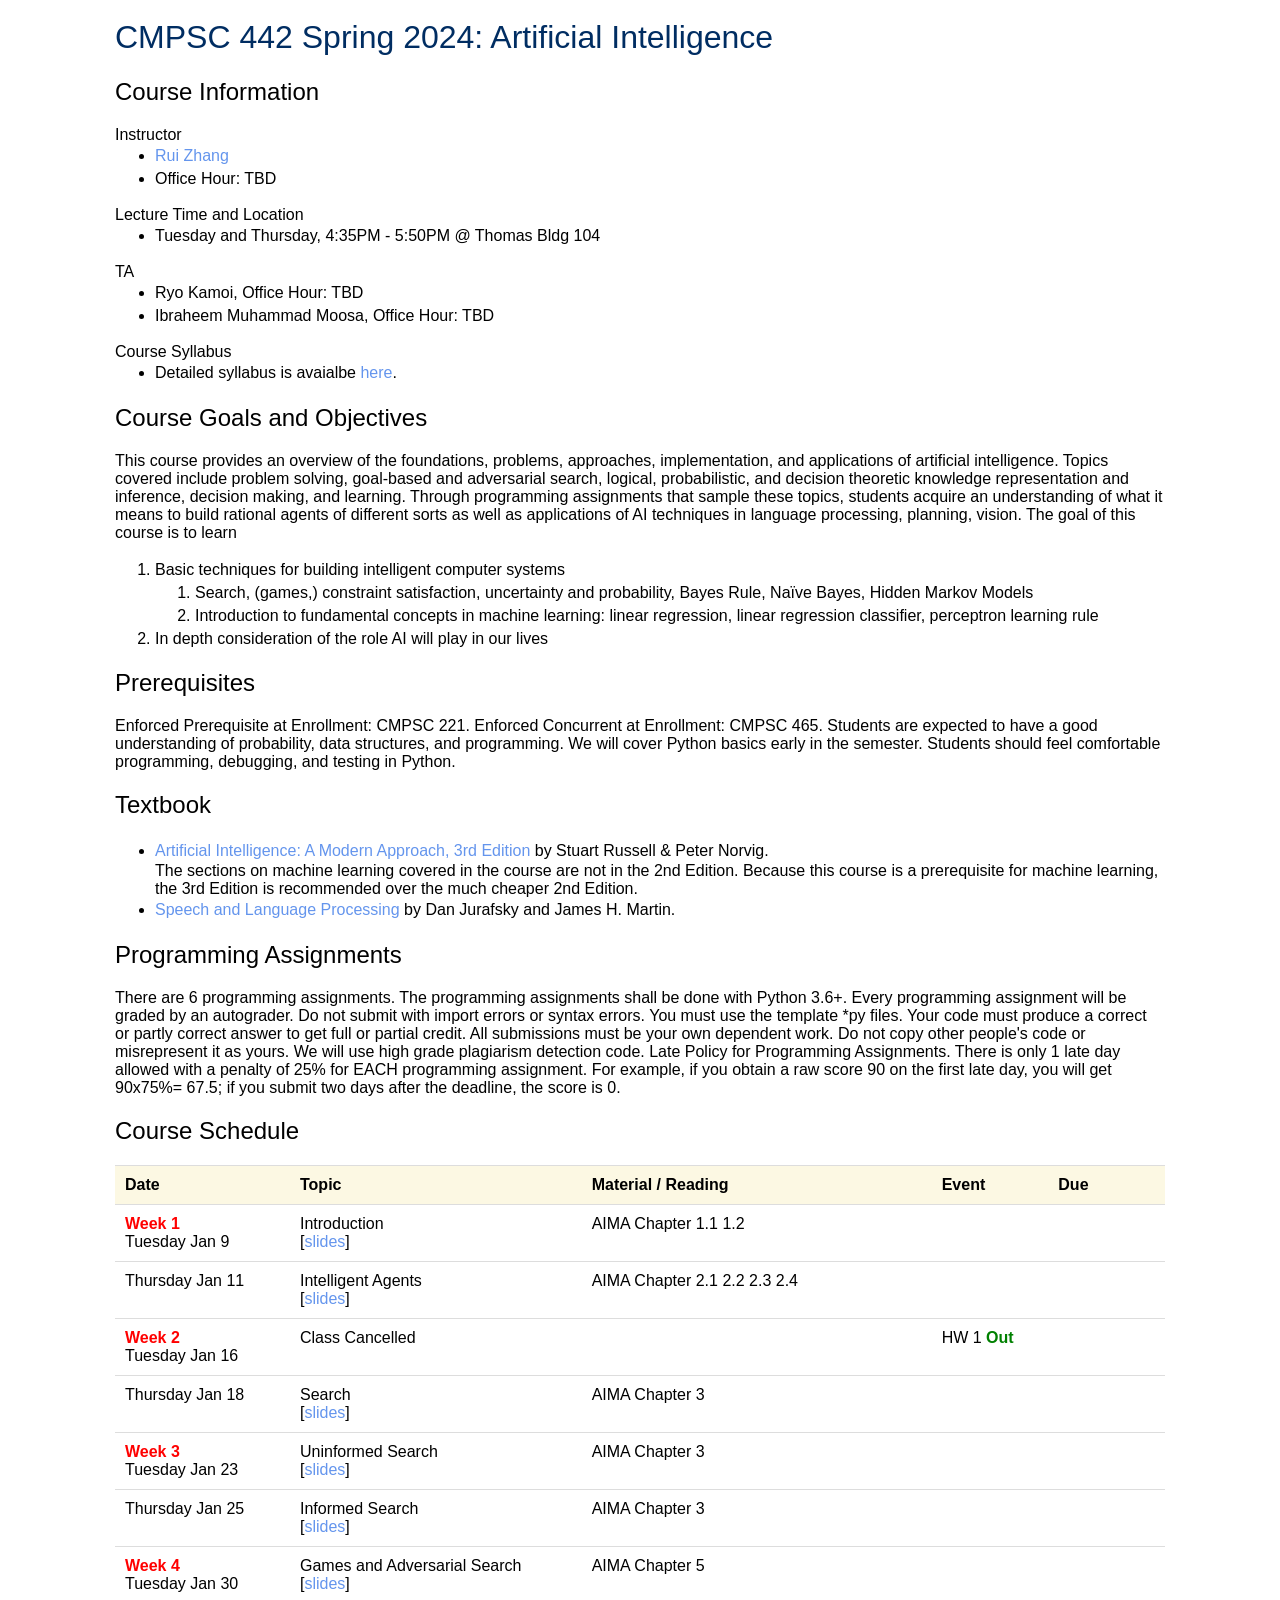
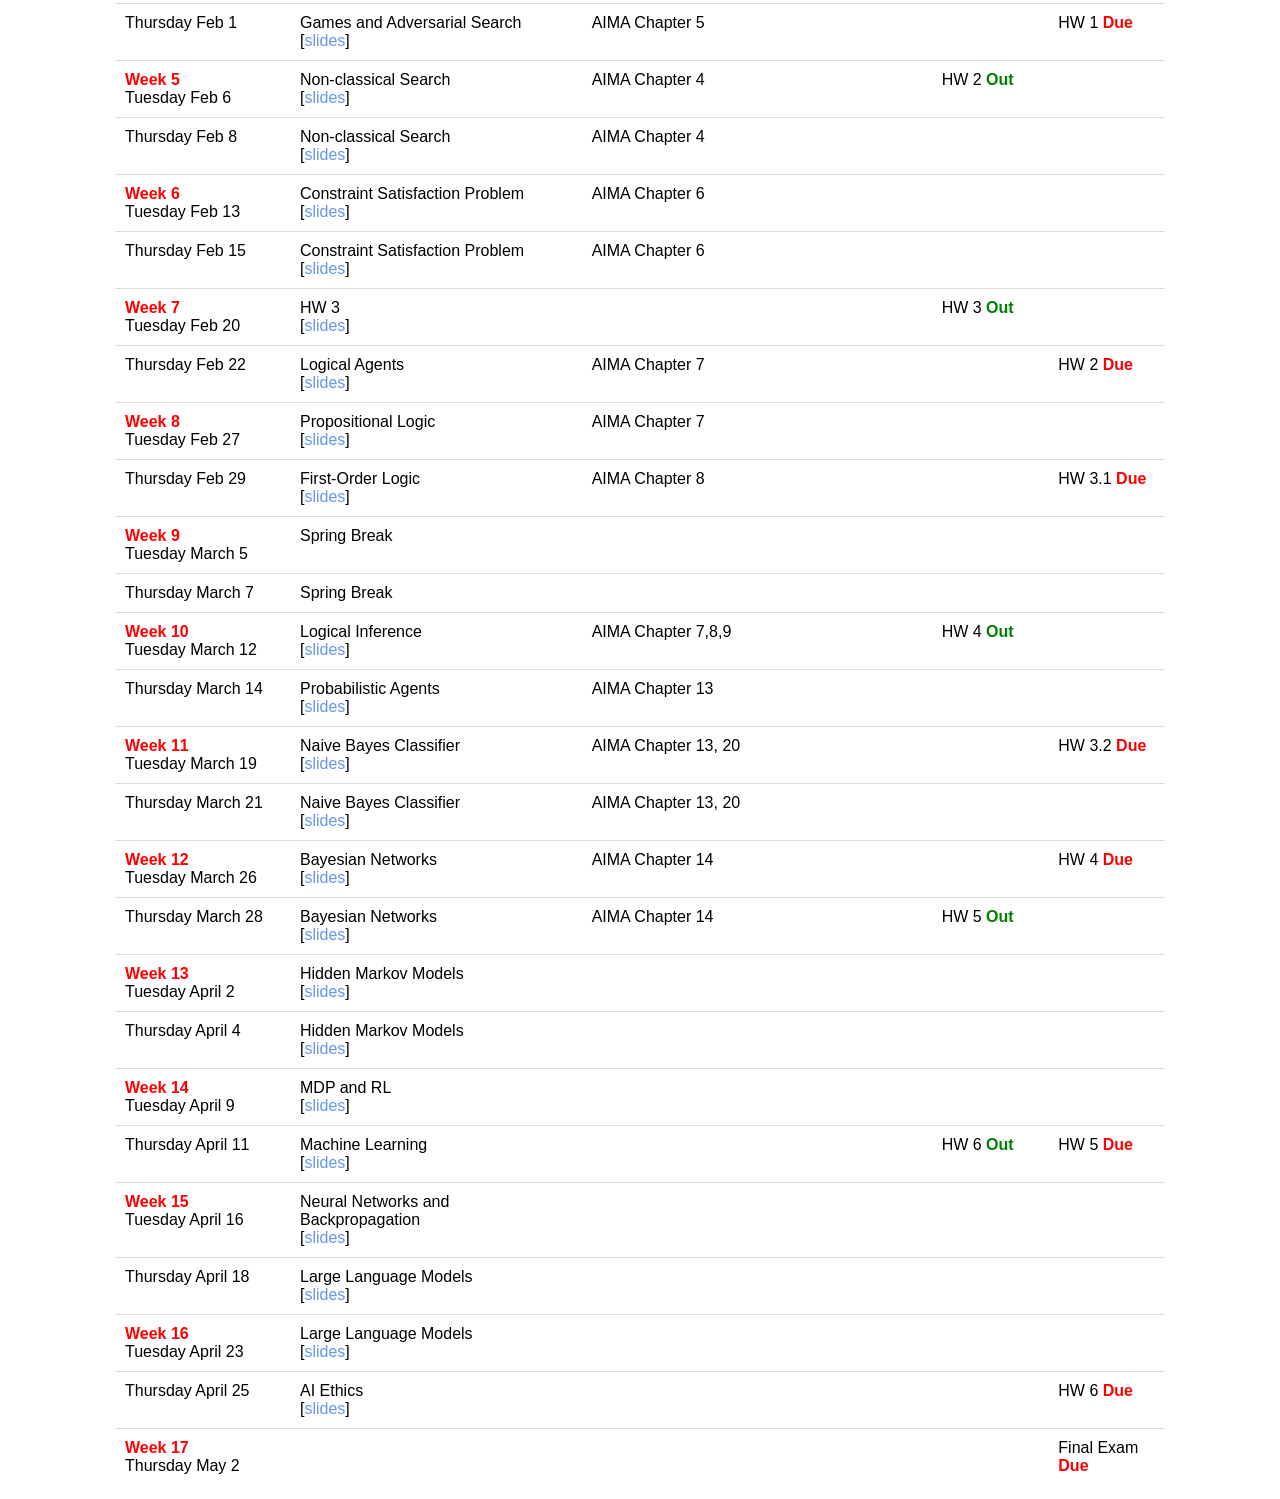
==== 442.html @ 88c4849a "update" ====
<html>
<head>
  <title>CMPSC 442 - Penn State University</title>
  <link rel="stylesheet" type="text/css" href="courses.css"/>
</head>

<body>

<h1 style="color:#002D62">CMPSC 442 Spring 2024: Artificial Intelligence</h1>



<h2>Course Information</h2>
Instructor
    <ul>
        <li><a href="https://ryanzhumich.github.io/">Rui Zhang</a></li>
        <li>Office Hour: TBD</li>
    </ul>
Lecture Time and Location
    <ul>
        <li>Tuesday and Thursday, 4:35PM - 5:50PM @ Thomas Bldg 104</li>
    </ul>
TA
    <ul>
        <li>Ryo Kamoi, Office Hour: TBD</li>
        <li>Ibraheem Muhammad Moosa, Office Hour: TBD</li>
    </ul>
Course Syllabus
    <ul>
        <li>Detailed syllabus is avaialbe <a href="https://docs.google.com/document/d/11RO4_eZyarLeHyPkIt8ya5pwGBuDtNUWKGjbaZRVlwg/edit?usp=sharing">here</a>.</li>
    </ul>
    

<h2>Course Goals and Objectives</h2>
This course provides an overview of the foundations, problems, approaches, implementation, and applications of artificial intelligence. Topics covered include problem solving, goal-based and adversarial search, logical, probabilistic, and decision theoretic knowledge representation and inference, decision making, and learning. Through programming assignments that sample these topics, students acquire an understanding of what it means to build rational agents of different sorts as well as applications of AI techniques in language processing, planning, vision.

The goal of this course is to learn
    <ol>
        <li>Basic techniques for building intelligent computer systems</li>
        <ol>
          <li>Search, (games,) constraint satisfaction, uncertainty and probability, Bayes Rule, Naïve Bayes, Hidden Markov Models</li>
          <li>Introduction to fundamental concepts in machine learning: linear regression, linear regression classifier, perceptron learning rule</li>
        </ol>
        <li>In depth consideration of the role AI will play in our lives</li>
    </ol>

<h2>Prerequisites</h2>
    Enforced Prerequisite at Enrollment: CMPSC 221. Enforced Concurrent at Enrollment: CMPSC 465. Students are expected to have a good understanding of probability, data structures, and programming. We will cover Python basics early in the semester. Students should feel comfortable programming, debugging, and testing in Python. 

<h2>Textbook</h2> 
<ul> 
    <li><a href="">Artificial Intelligence: A Modern Approach, 3rd Edition</a> by Stuart Russell & Peter Norvig.</li> The sections on machine learning covered in the course are not in the 2nd Edition. Because this course is a prerequisite for machine learning, the 3rd Edition is recommended over the much cheaper 2nd Edition.
    <li><a href="https://web.stanford.edu/~jurafsky/slp3/">Speech and Language Processing</a> by Dan Jurafsky and James H. Martin.</li>
</ul>


<h2>Programming Assignments</h2>

There are 6 programming assignments. The programming assignments shall be done with Python 3.6+. Every programming assignment will be graded by an autograder. Do not submit with import errors or syntax errors. You must use the template *py files. Your code must produce a correct or partly correct answer to get full or partial credit.

All submissions must be your own dependent work. Do not copy other people's code or misrepresent it as yours. We will use high grade plagiarism detection code.

Late Policy for Programming Assignments. There is only 1 late day allowed with a penalty of 25% for EACH programming assignment. For example, if you obtain a raw score 90 on the first late day, you will get 90x75%= 67.5; if you submit two days after the deadline, the score is 0.

<h2>Course Schedule</h2>
  <table class="table">
    <colgroup>
      <col style="width:15%">
      <col style="width:25%">
      <col style="width:30%">
      <col style="width:10%">
      <col style="width:10%">
    </colgroup>
    <thead>
    <tr style=" background-color: #fcf8e3">
      <th>Date</th>
      <th>Topic</th>
      <th>Material / Reading</th>
      <th>Event</th>
      <th>Due</th>
    </tr>
    </thead>
    <tbody>
        
    <!-- <tr>
        <td colspan="5" style="text-align: center;">Part 1: Lectures by Rui on NLP Foundations</td>
    </tr> -->
    <tr>
      <td><b><font color="red">Week 1</font></b><br>Tuesday Jan 9</td>
      <td>Introduction
        <br>
        [<a href="https://docs.google.com/presentation/d/1mBPQiEfhtv3G8iK5lxvjB4Qspj28BpApYDR0NnGKJyY/edit?usp=sharing">slides</a>]
      </td>
      <td> AIMA Chapter 1.1 1.2 </td>
      <td></td>
      <td></td>
    </tr>
  
    <tr>
      <td>Thursday Jan 11</td>
      <td>Intelligent Agents
        <br>
        [<a href="https://docs.google.com/presentation/d/1ONW-nztKl9oKKHjfraHFU3E-Mx0a_slfaL7q0IFi9SI/edit?usp=sharing">slides</a>]
      </td>
      <td>AIMA Chapter 2.1 2.2 2.3 2.4</td>
      <td></td>
      <td></td>
    </tr>

    <tr>
        <td><b><font color="red">Week 2</font><br></b>Tuesday Jan 16</td>
        <td>Class Cancelled</td>
        <td></td>
        <td>HW 1 <b><font color="green">Out</font></b></td>
        <td></td>
      </tr>
  
    <tr>
      <td>Thursday Jan 18<br></td>
      <td>Search
        <br>
        [<a href="https://docs.google.com/presentation/d/1edHu36NqkHZ2lLUpFR6aQ7DyyQh5iPGtSIm6ro57Tlk/edit?usp=sharing">slides</a>]
      </td>
      <td>AIMA Chapter 3</td>
      <td></td>
      <td></td>
    </tr>
  
    <tr>
      <td><b><font color="red">Week 3</font></b><br>Tuesday Jan 23</td>
      <td>Uninformed Search
        <br>
        [<a href="https://docs.google.com/presentation/d/1edHu36NqkHZ2lLUpFR6aQ7DyyQh5iPGtSIm6ro57Tlk/edit?usp=sharing">slides</a>]
      </td>
      <td>AIMA Chapter 3</td>
      <td></td>
      <td></td>
    </tr>
  
    <tr>
      <td>Thursday Jan 25</td>
      <td>Informed Search
        <br>
        [<a href="https://docs.google.com/presentation/d/1Cft9WoJ9U7HR5nUGDbu2W9e0rY6-U2u-kEJjKRrYnk4/edit?usp=sharing">slides</a>]
      </td>
      <td>AIMA Chapter 3</td>
      <td></td>
      <td></td>
    </tr>
  
    <tr>
      <td><b><font color="red">Week 4</font></b><br>Tuesday Jan 30</td>
      <td>Games and Adversarial Search
        <br>
        [<a href="https://docs.google.com/presentation/d/16HUM8xHsOlBaPu_vfzg1_UbLC9RBVih3tuHdbkrYPXw/edit?usp=sharing">slides</a>]
      </td>
      <td>AIMA Chapter 5</td>
      <td></td>
      <td></td>
    </tr>
  
    <tr>
      <td>Thursday Feb 1</td>
      <td>Games and Adversarial Search
        <br>
        [<a href="https://docs.google.com/presentation/d/16HUM8xHsOlBaPu_vfzg1_UbLC9RBVih3tuHdbkrYPXw/edit?usp=sharing">slides</a>]
      </td>
      <td>AIMA Chapter 5</td>
      <td></td>
      <td>HW 1 <b><font color="red">Due</font></b></td>
    </tr>
  
    <tr>
      <td><b><font color="red">Week 5</font></b><br>Tuesday Feb 6</td>
      <td>Non-classical Search
        <br>
        [<a href="https://docs.google.com/presentation/d/1rUeVrezM7bfpzdBnPmnJW799Tlf9zfmo33Zv8eey-94/edit?usp=sharing">slides</a>]
      </td>
      <td>AIMA Chapter 4</td>
      <td>HW 2 <b><font color="green">Out</font></b></td>
      <td></td>
    </tr>
  
    <tr>
      <td>Thursday Feb 8</td>
      <td>Non-classical Search
        <br>
        [<a href="https://docs.google.com/presentation/d/1rUeVrezM7bfpzdBnPmnJW799Tlf9zfmo33Zv8eey-94/edit?usp=sharing">slides</a>]
      </td>
      <td>AIMA Chapter 4</td>
      <td></td>
      <td></td>
    </tr>
  
    <tr>
      <td><b><font color="red">Week 6</font></b><br>Tuesday Feb 13</td>
      <td>Constraint Satisfaction Problem
        <br>
        [<a href="https://docs.google.com/presentation/d/1zO9ZY8RET_AuXYwSVoYVLkQA92Qaf_KU1fnlt2i4T0Y/edit?usp=sharing">slides</a>]
      </td>
      <td>AIMA Chapter 6</td>
      <td></td>
      <td></td>
    </tr>
  
    <tr>
      <td>Thursday Feb 15</td>
      <td>Constraint Satisfaction Problem
        <br>
        [<a href="https://docs.google.com/presentation/d/1zO9ZY8RET_AuXYwSVoYVLkQA92Qaf_KU1fnlt2i4T0Y/edit?usp=sharing">slides</a>]
      </td>
      <td>AIMA Chapter 6</td>
      <td></td>
      <td></td>
    </tr>
  
    <tr>
      <td><b><font color="red">Week 7</font></b><br>Tuesday Feb 20</td>
      <td>HW 3
        <br>
        [<a href="">slides</a>]
      </td>
      <td></td>
      <td>HW 3 <b><font color="green">Out</font></b></td>
      <td></td>
    </tr>
  
    <tr>
      <td>Thursday Feb 22</td>
      <td>Logical Agents
        <br>
        [<a href="https://docs.google.com/presentation/d/1bSYtcMv8zGpmcaO2sLCOdDWmlfVPQYqwrpimnPxg4cs/edit?usp=sharing">slides</a>]
      </td>
      <td>AIMA Chapter 7</td>
      <td></td>
      <td>HW 2 <b><font color="red">Due</font></b></td>
    </tr>

    <tr>
      <td><b><font color="red">Week 8</font></b><br>Tuesday Feb 27</td>
      <td>Propositional Logic
        <br>
        [<a href="https://docs.google.com/presentation/d/1bSYtcMv8zGpmcaO2sLCOdDWmlfVPQYqwrpimnPxg4cs/edit?usp=sharing">slides</a>]
      </td>
      <td>AIMA Chapter 7</td>
      <td></td>
      <td></td>
    </tr>

    <tr>
        <td>Thursday Feb 29</td>
        <td>First-Order Logic
          <br>
          [<a href="https://docs.google.com/presentation/d/161hhe6-fUesMjjeYoy5D1zF625vSwNSgq1eVNWQ8quY/edit?usp=sharing">slides</a>]
        </td>
        <td>AIMA Chapter 8</td>
        <td></td>
        <td>HW 3.1 <b><font color="red">Due</font></b></td>
    </tr>
  
    <tr>
        <td><b><font color="red">Week 9</font></b><br>Tuesday March 5</td>
        <td>Spring Break</td>
        <td></td>
        <td></td>
        <td></td>
    </tr>

    <tr>
        <td>Thursday March 7</td>
        <td>Spring Break</td>
        <td></td>
        <td></td>
        <td></td>
    </tr>

    <tr>
        <td><b><font color="red">Week 10</font></b><br>Tuesday March 12</td>
        <td>Logical Inference
          <br>
          [<a href="https://docs.google.com/presentation/d/161hhe6-fUesMjjeYoy5D1zF625vSwNSgq1eVNWQ8quY/edit?usp=sharing">slides</a>]
        </td>
        <td>AIMA Chapter 7,8,9</td>
        <td>HW 4 <b><font color="green">Out</font></b></td>
        <td></td>
    </tr>

    <tr>
        <td>Thursday March 14</td>
        <td>Probabilistic Agents
          <br>
          [<a href="https://docs.google.com/presentation/d/1qA62FstwZ3UextY0C6IG8Z_U9RNbdn2hkgyEdEgiFzE/edit?usp=sharing">slides</a>]
        </td>
        <td>AIMA Chapter 13</td>
        <td></td>
        <td></td>
    </tr>

    <tr>
        <td><b><font color="red">Week 11</font></b><br>Tuesday March 19</td>
        <td>Naive Bayes Classifier
          <br>
          [<a href="https://docs.google.com/presentation/d/1qA62FstwZ3UextY0C6IG8Z_U9RNbdn2hkgyEdEgiFzE/edit?usp=sharing">slides</a>]
        </td>
        <td>AIMA Chapter 13, 20</td>
        <td></td>
        <td>HW 3.2 <b><font color="red">Due</font></b></td>
    </tr>

    <tr>
        <td>Thursday March 21</td>
        <td>Naive Bayes Classifier
          <br>
          [<a href="">slides</a>]
        </td>
        <td>AIMA Chapter 13, 20</td>
        <td></td>
        <td></td>
    </tr>

    <tr>
        <td><b><font color="red">Week 12</font></b><br>Tuesday March 26</td>
        <td>Bayesian Networks
          <br>
          [<a href="">slides</a>]
        </td>
        <td>AIMA Chapter 14</td>
        <td></td>
        <td>HW 4 <b><font color="red">Due</font></b></td>
    </tr>

    <tr>
        <td>Thursday March 28</td>
        <td>Bayesian Networks
          <br>
          [<a href="">slides</a>]
        </td>
        <td>AIMA Chapter 14</td>
        <td>HW 5 <b><font color="green">Out</font></b></td>
        <td></td>
    </tr>

    <tr>
        <td><b><font color="red">Week 13</font></b><br>Tuesday April 2</td>
        <td>Hidden Markov Models 
          <br>
          [<a href="">slides</a>]
        </td>
        <td></td>
        <td></td>
        <td></td>
    </tr>

    <tr>
        <td>Thursday April 4</td>
        <td>Hidden Markov Models
          <br>
          [<a href="">slides</a>]
        </td>
        <td>
        </td>
        <td></td>
        <td></td>
    </tr>

    <tr>
        <td><b><font color="red">Week 14</font></b><br>Tuesday April 9</td>
        <td>MDP and RL
          <br>
          [<a href="">slides</a>]
        </td>
        <td>
        </td>
        <td></td>
        <td></td>
    </tr>

    <tr>
        <td>Thursday April 11</td>
        <td>Machine Learning
          <br>
          [<a href="">slides</a>]
        </td>
        <td></td>
        <td>HW 6 <b><font color="green">Out</font></b></td>
        <td>HW 5 <b><font color="red">Due</font></b></td>
    </tr>

    <tr>
        <td><b><font color="red">Week 15</font></b><br>Tuesday April 16</td>
        <td>Neural Networks and Backpropagation
          <br>
          [<a href="">slides</a>]
        </td>
        <td></td>
        <td></td>
        <td></td>
    </tr>

    <tr>
        <td>Thursday April 18</td>
        <td>Large Language Models
          <br>
          [<a href="">slides</a>]
        </td>
        <td>
        </td>
        <td></td>
        <td></td>
    </tr>

    <tr>
        <td><b><font color="red">Week 16</font></b><br>Tuesday April 23</td>
        <td>Large Language Models
          <br>
          [<a href="">slides</a>]
        </td>
        <td>
        </td>
        <td></td>
        <td></td>
    </tr>

    <tr>
        <td>Thursday April 25</td>
        <td>AI Ethics
          <br>
          [<a href="">slides</a>]
        </td>
        <td></td>
        <td></td>
        <td>HW 6 <b><font color="red">Due</font></b></td>
    </tr>

    <tr>
        <td><b><font color="red">Week 17</font></b><br>Thursday May 2</td>
        <td></td>
        <td></td>
        <td></td>
        <td>Final Exam <b><font color="red">Due</font></b></td>
    </tr>

    </tbody>
  </table>
</div>

</body>

</html>
---- courses.css ----
/* BODY AND WRAPPER */
body {
    border-style: hidden;
    font-family: Helvetica, sans-serif;
    font-weight: 350;
    font-size: 16px;
    max-width: 1050px;
    padding: .15in;
    word-spacing: normal;
    margin: auto;
    margin-top: 5px
  }
  
  #wrapper {
    background-color: white;
      /* border-style: solid;
    border-width: 1px;
    border-radius:5px;
    box-shadow: 3px 3px 3px #888888; */
    font-family: sans-serif;
    max-width: 1000px;
    padding: .15in;
    word-spacing: normal;
    margin: auto;
    margin-top: 5px
  }
  
  /* LINK STYLES */
  a {
    text-decoration: none;
  }
  
  a:link {
    color: #6495ED;
  }
  
  a:visited {
    /* color: #004085; */
    color: #6495ED;
  }
  
  /* a:hover {
    color: #0000AF;
  } */
  
  /* a:active {
    color: #0000FF;
  } */
  
  /* a.menu, a.menu:link, a.menu:visited {
    display: block;
    padding: 13px 15px 13px 15px;
    font-size: 110%;
    font-weight: 700;
    color: #333333;
  }
  
  a.menu:hover, a.menu:active {
    color: #BF5700;
  }
  
  a.publink {
    color: #000000;
    font-weight: bold;
  }
  
  a.publink:hover {
    color: #BF5700;
  }
  
  a.syslink {
    font-weight: bold;
  }
  
  a.button, a.button:link, a.button:visited, a.button:hover, a.button:active {
    border-radius: 5px;
    background: #BF5700;
    color: #FFFFFF;
    padding: 2px 4px 2px 4px; 
    font-size: 11px
  }
  
  a.button:hover {
    background: #9E4600;
  } */
  
  /* HEADER  */
  #name {
    float: left;
    vertical-align: middle;
    margin: 10px 5px;
    color: #333333;
  }
  
  #header {
    border-top: 2px solid #333333;
    border-bottom: 2px solid #333333;
    overflow: hidden;
    margin: 0px 5px 10px 5px;
    display: inline-block;
    width: 100%;
  }
  
  #header h1 {
    display: inline;
    padding: 20px;
  }
  
  #header ul {
    margin: 0px;
    padding: 0px;
    list-style: none;
    line-height: normal;
    display: inline;
    float: right;
  }
  
  #header li {
    display: inline-block;
  }
  
  #picimg{
    border-radius:5px;
    box-shadow: 3px 3px 3px #888888;
  }
  
  /* NORMAL STUFF */
  h1 {
    /* padding-right: 50px; */
    font-size: xx-large;
    font-weight: normal;
  }
  
  h2 {
    font-family: sans-serif;
    font-size: x-large;
    font-weight: lighter;
  }
  
  h3 {
    font-family: sans-serif;
    font-size: large;
    font-weight: lighter;
  }
  
  ul {
    margin-top: 0px;
  }
  
  li {
    margin: 0px 0px;
    line-height: 23px;
  }
  
  /* TABLE */
  table {
    border-collapse: collapse;
    border: 0px solid black;
    width: 100%;
  }
  
  th, td {
    text-align: left;
    vertical-align: top;
    padding: 10px;
    border: 0px solid black;
    border-top: 1px solid #ddd;
  }
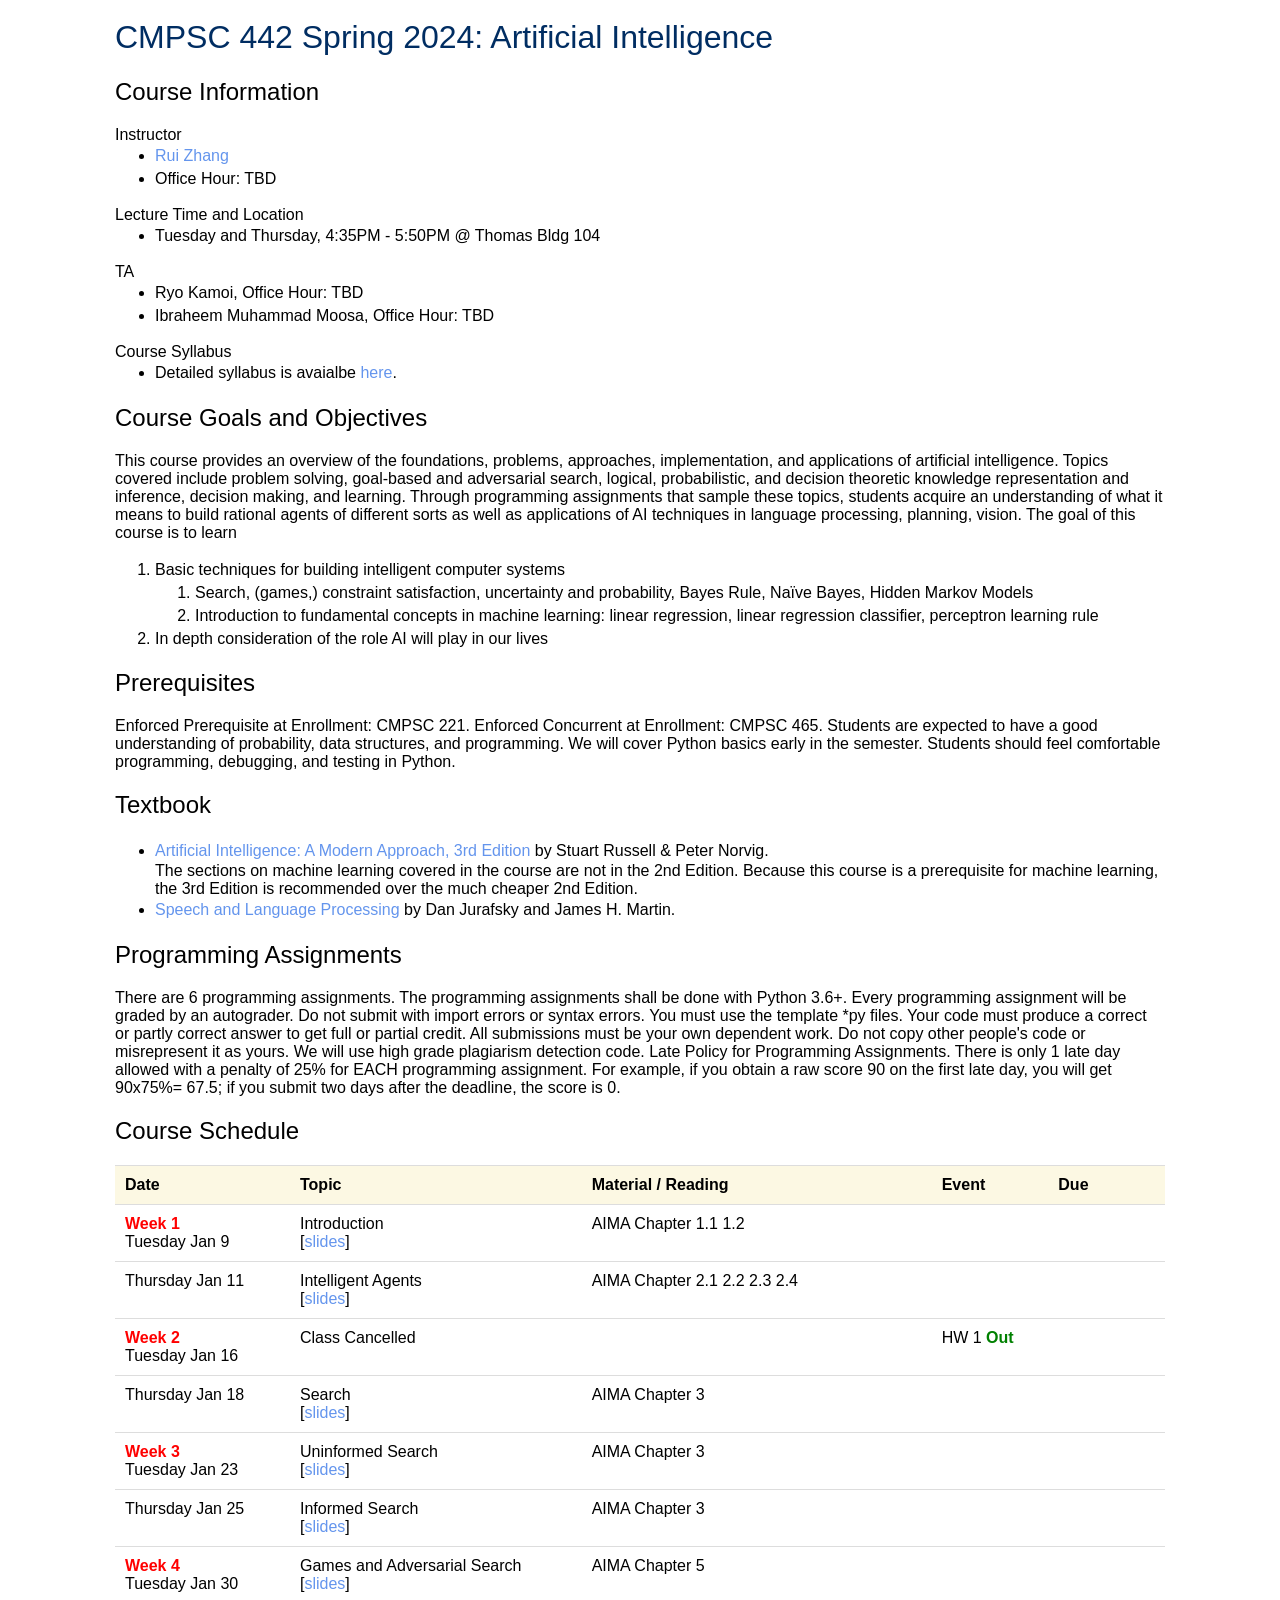
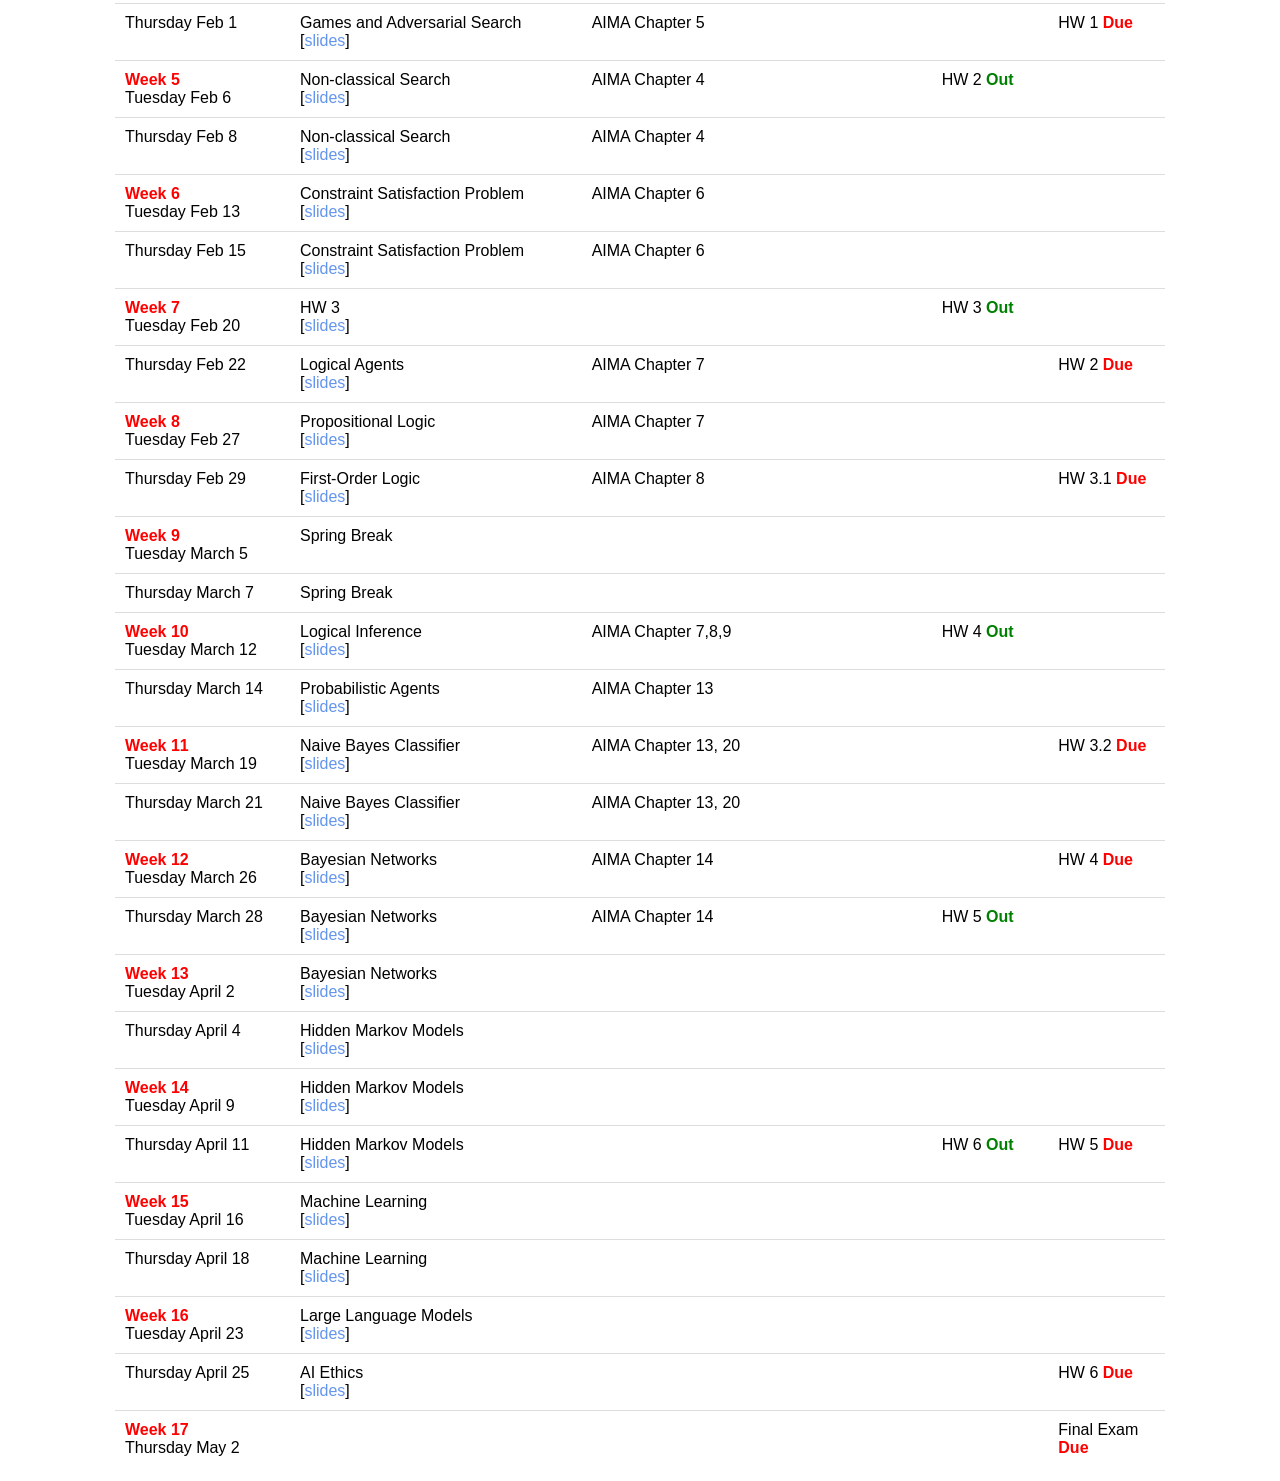
==== commit 72d1caea: "update" ====
--- a/442.html
+++ b/442.html
@@ -312,7 +312,7 @@
         <td>Thursday March 21</td>
         <td>Naive Bayes Classifier
           <br>
-          [<a href="">slides</a>]
+          [<a href="https://docs.google.com/presentation/d/1qA62FstwZ3UextY0C6IG8Z_U9RNbdn2hkgyEdEgiFzE/edit?usp=sharing">slides</a>]
         </td>
         <td>AIMA Chapter 13, 20</td>
         <td></td>
@@ -323,7 +323,7 @@
         <td><b><font color="red">Week 12</font></b><br>Tuesday March 26</td>
         <td>Bayesian Networks
           <br>
-          [<a href="">slides</a>]
+          [<a href="https://docs.google.com/presentation/d/10d5UR2UD56McYU5wsgZ_P2e1JBS7XGwW7YBu6XYpOAo/edit?usp=sharing">slides</a>]
         </td>
         <td>AIMA Chapter 14</td>
         <td></td>
@@ -334,7 +334,7 @@
         <td>Thursday March 28</td>
         <td>Bayesian Networks
           <br>
-          [<a href="">slides</a>]
+          [<a href="https://docs.google.com/presentation/d/10d5UR2UD56McYU5wsgZ_P2e1JBS7XGwW7YBu6XYpOAo/edit?usp=sharing">slides</a>]
         </td>
         <td>AIMA Chapter 14</td>
         <td>HW 5 <b><font color="green">Out</font></b></td>
@@ -343,9 +343,9 @@
 
     <tr>
         <td><b><font color="red">Week 13</font></b><br>Tuesday April 2</td>
-        <td>Hidden Markov Models 
-          <br>
-          [<a href="">slides</a>]
+        <td>Bayesian Networks 
+          <br>
+          [<a href="https://docs.google.com/presentation/d/10d5UR2UD56McYU5wsgZ_P2e1JBS7XGwW7YBu6XYpOAo/edit?usp=sharing">slides</a>]
         </td>
         <td></td>
         <td></td>
@@ -356,7 +356,7 @@
         <td>Thursday April 4</td>
         <td>Hidden Markov Models
           <br>
-          [<a href="">slides</a>]
+          [<a href="https://docs.google.com/presentation/d/1CSEcVwTeZU998t1sBPdMdh8N7D1X-2P32RxCsJWQLWA/edit?usp=sharing">slides</a>]
         </td>
         <td>
         </td>
@@ -366,9 +366,9 @@
 
     <tr>
         <td><b><font color="red">Week 14</font></b><br>Tuesday April 9</td>
-        <td>MDP and RL
-          <br>
-          [<a href="">slides</a>]
+        <td>Hidden Markov Models
+          <br>
+          [<a href="https://docs.google.com/presentation/d/1CSEcVwTeZU998t1sBPdMdh8N7D1X-2P32RxCsJWQLWA/edit?usp=sharing">slides</a>]
         </td>
         <td>
         </td>
@@ -378,9 +378,9 @@
 
     <tr>
         <td>Thursday April 11</td>
-        <td>Machine Learning
-          <br>
-          [<a href="">slides</a>]
+        <td>Hidden Markov Models
+          <br>
+          [<a href="https://docs.google.com/presentation/d/1CSEcVwTeZU998t1sBPdMdh8N7D1X-2P32RxCsJWQLWA/edit?usp=sharing">slides</a>]
         </td>
         <td></td>
         <td>HW 6 <b><font color="green">Out</font></b></td>
@@ -389,7 +389,7 @@
 
     <tr>
         <td><b><font color="red">Week 15</font></b><br>Tuesday April 16</td>
-        <td>Neural Networks and Backpropagation
+        <td>Machine Learning
           <br>
           [<a href="">slides</a>]
         </td>
@@ -400,7 +400,7 @@
 
     <tr>
         <td>Thursday April 18</td>
-        <td>Large Language Models
+        <td>Machine Learning
           <br>
           [<a href="">slides</a>]
         </td>
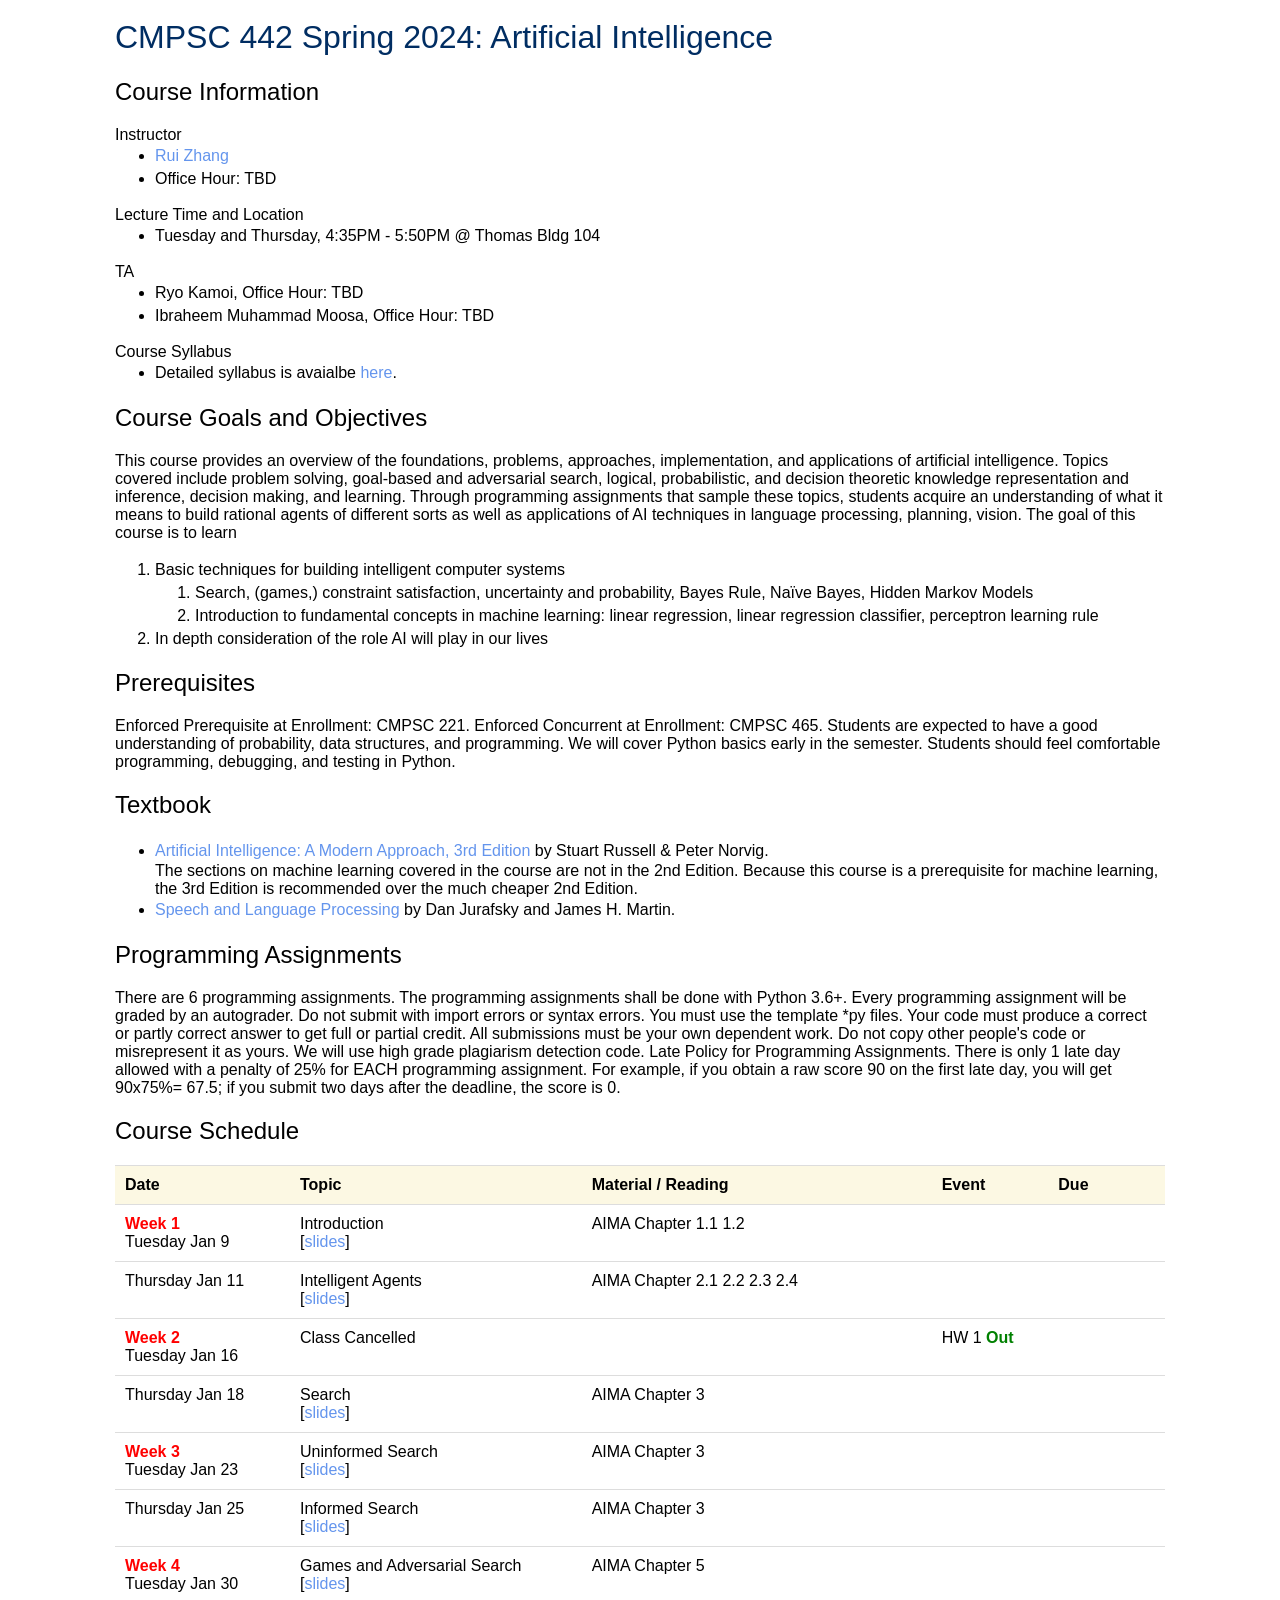
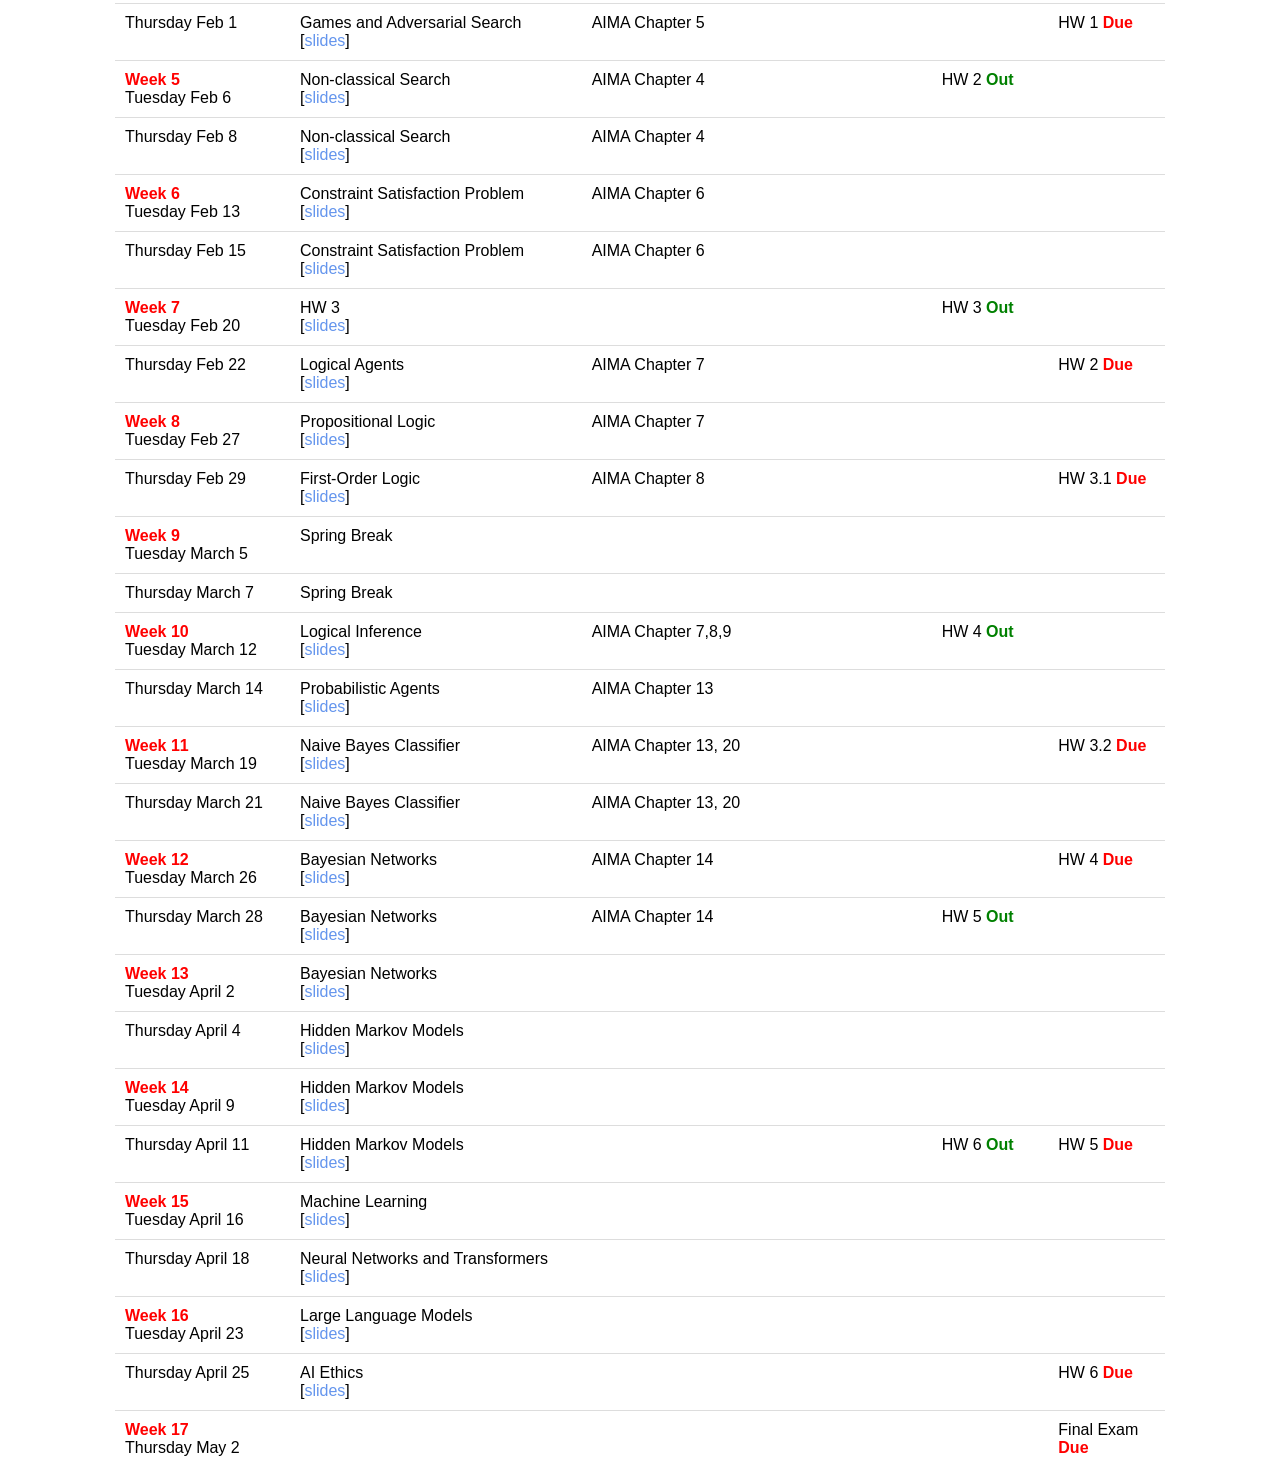
==== commit 77de61b6: "update" ====
--- a/442.html
+++ b/442.html
@@ -391,7 +391,7 @@
         <td><b><font color="red">Week 15</font></b><br>Tuesday April 16</td>
         <td>Machine Learning
           <br>
-          [<a href="">slides</a>]
+          [<a href="https://docs.google.com/presentation/d/1ZEmmDP0NhXrteME6rZGQnUefHEoWxw-shzCCsbFihDU/edit?usp=sharing">slides</a>]
         </td>
         <td></td>
         <td></td>
@@ -400,9 +400,9 @@
 
     <tr>
         <td>Thursday April 18</td>
-        <td>Machine Learning
-          <br>
-          [<a href="">slides</a>]
+        <td>Neural Networks and Transformers
+          <br>
+          [<a href="https://docs.google.com/presentation/d/1OiXke8X_qsxvad9VeoHFPB_FFhXQzbbjqPY4vg6gC3Q/edit?usp=sharing">slides</a>]
         </td>
         <td>
         </td>
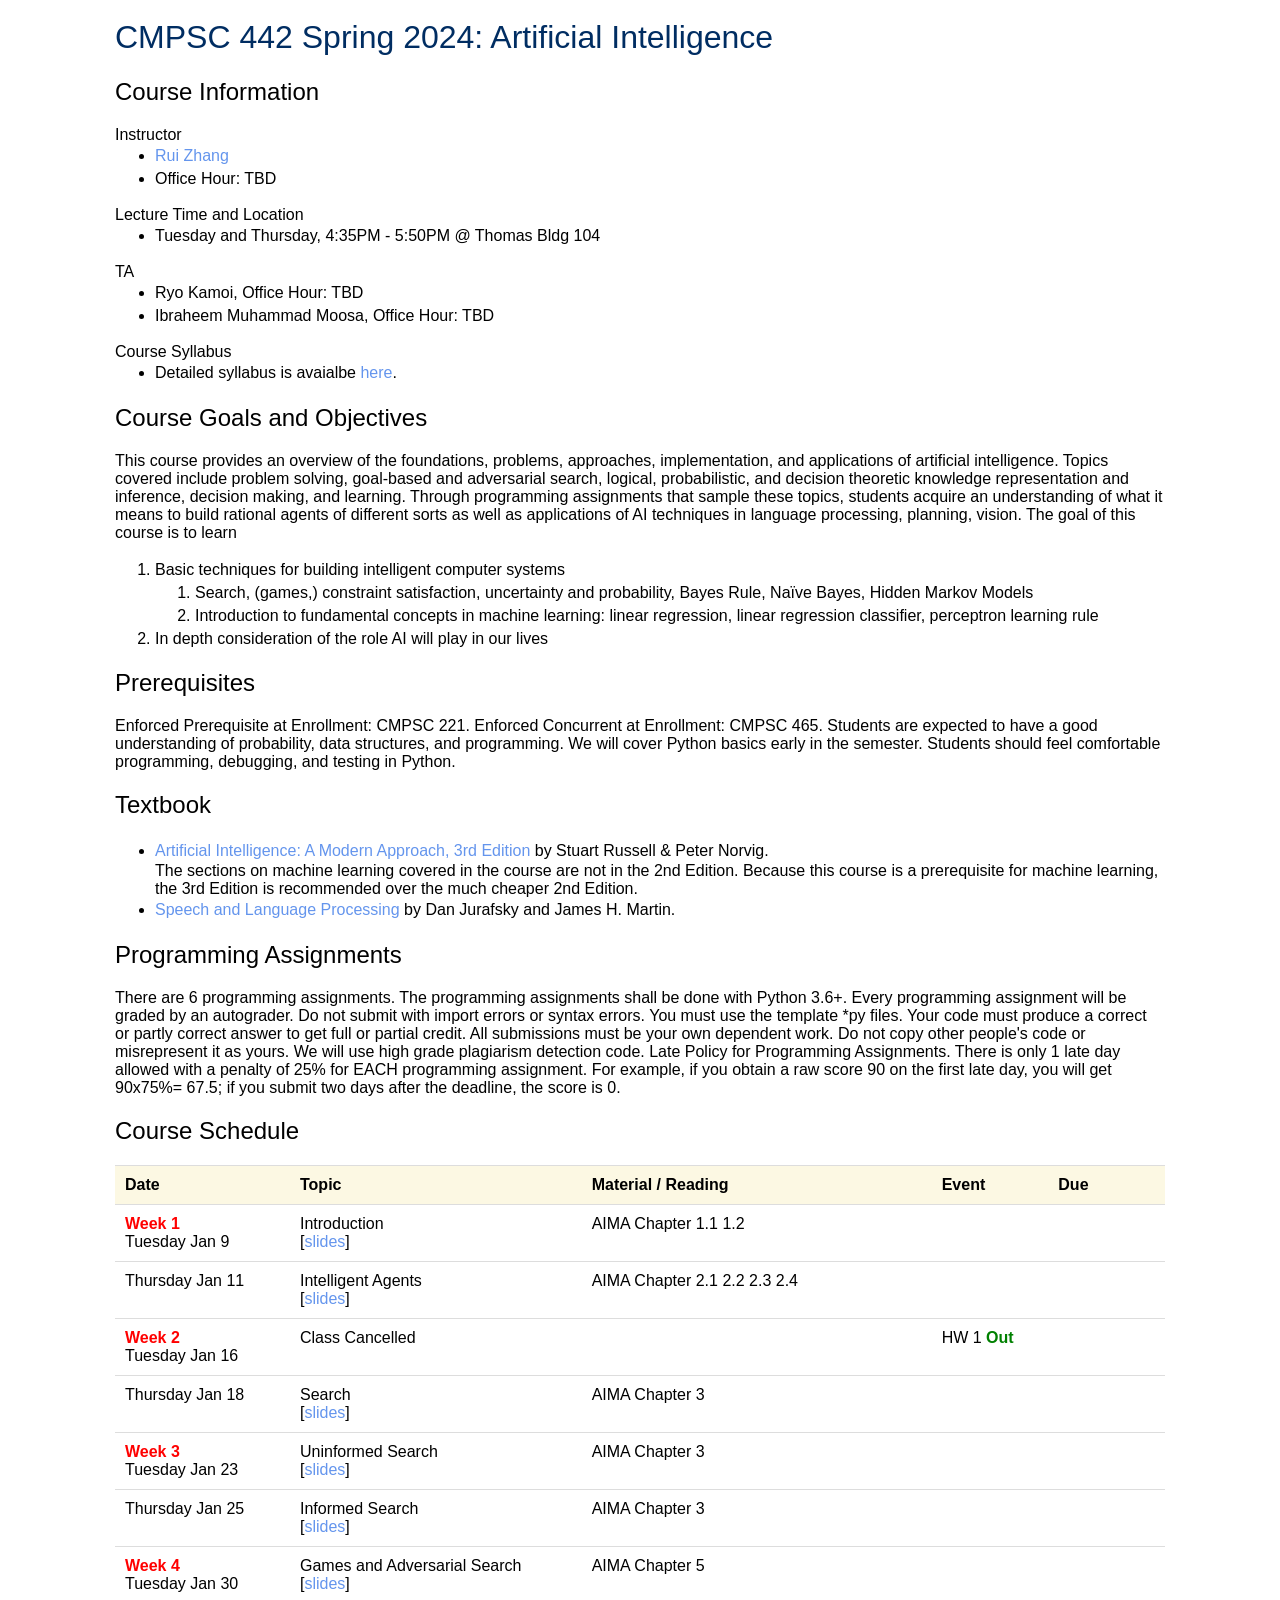
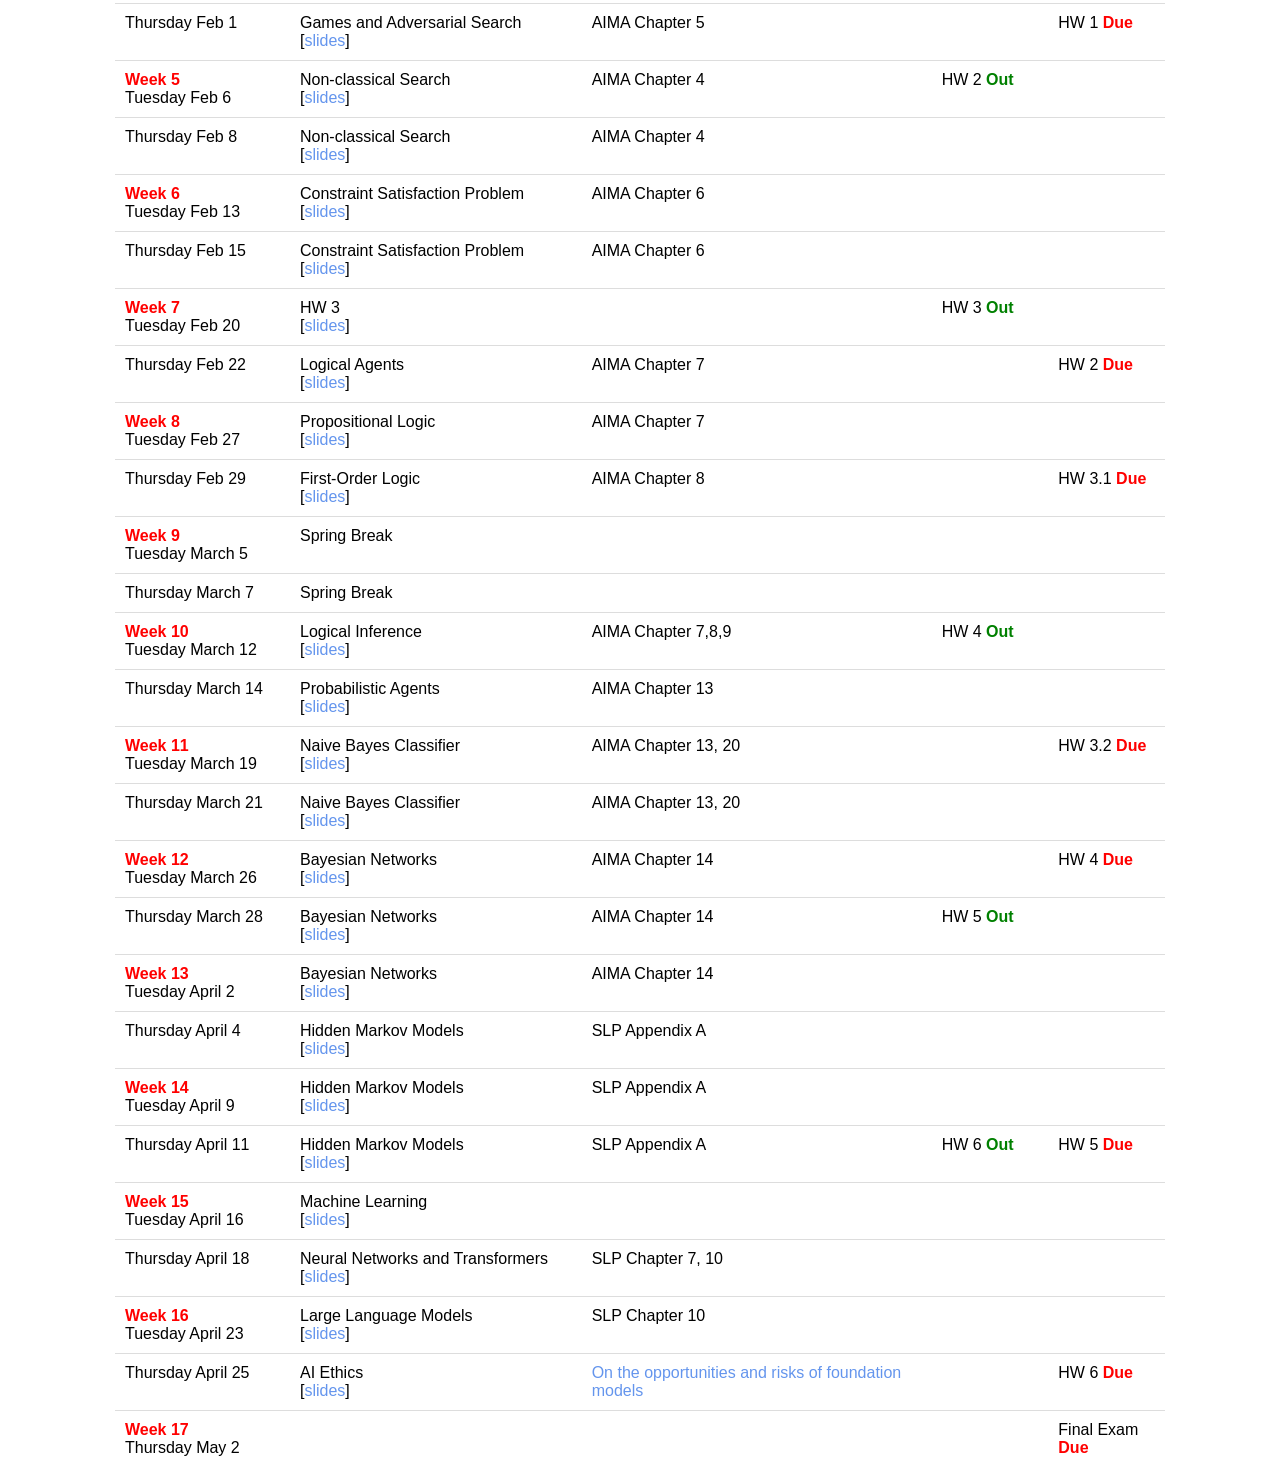
==== commit 02758241: "update" ====
--- a/442.html
+++ b/442.html
@@ -347,7 +347,7 @@
           <br>
           [<a href="https://docs.google.com/presentation/d/10d5UR2UD56McYU5wsgZ_P2e1JBS7XGwW7YBu6XYpOAo/edit?usp=sharing">slides</a>]
         </td>
-        <td></td>
+        <td>AIMA Chapter 14</td>
         <td></td>
         <td></td>
     </tr>
@@ -358,8 +358,7 @@
           <br>
           [<a href="https://docs.google.com/presentation/d/1CSEcVwTeZU998t1sBPdMdh8N7D1X-2P32RxCsJWQLWA/edit?usp=sharing">slides</a>]
         </td>
-        <td>
-        </td>
+        <td>SLP Appendix A</td>
         <td></td>
         <td></td>
     </tr>
@@ -370,8 +369,7 @@
           <br>
           [<a href="https://docs.google.com/presentation/d/1CSEcVwTeZU998t1sBPdMdh8N7D1X-2P32RxCsJWQLWA/edit?usp=sharing">slides</a>]
         </td>
-        <td>
-        </td>
+        <td>SLP Appendix A</td>
         <td></td>
         <td></td>
     </tr>
@@ -382,7 +380,7 @@
           <br>
           [<a href="https://docs.google.com/presentation/d/1CSEcVwTeZU998t1sBPdMdh8N7D1X-2P32RxCsJWQLWA/edit?usp=sharing">slides</a>]
         </td>
-        <td></td>
+        <td>SLP Appendix A</td>
         <td>HW 6 <b><font color="green">Out</font></b></td>
         <td>HW 5 <b><font color="red">Due</font></b></td>
     </tr>
@@ -404,8 +402,7 @@
           <br>
           [<a href="https://docs.google.com/presentation/d/1OiXke8X_qsxvad9VeoHFPB_FFhXQzbbjqPY4vg6gC3Q/edit?usp=sharing">slides</a>]
         </td>
-        <td>
-        </td>
+        <td>SLP Chapter 7, 10</td>
         <td></td>
         <td></td>
     </tr>
@@ -414,10 +411,9 @@
         <td><b><font color="red">Week 16</font></b><br>Tuesday April 23</td>
         <td>Large Language Models
           <br>
-          [<a href="">slides</a>]
-        </td>
-        <td>
-        </td>
+          [<a href="https://docs.google.com/presentation/d/1x0nT2ufgX8-rgbFjeJaGhSnNr3ieQOnXV5byOjPgik0/edit?usp=sharing">slides</a>]
+        </td>
+        <td>SLP Chapter 10</td>
         <td></td>
         <td></td>
     </tr>
@@ -426,9 +422,9 @@
         <td>Thursday April 25</td>
         <td>AI Ethics
           <br>
-          [<a href="">slides</a>]
-        </td>
-        <td></td>
+          [<a href="https://docs.google.com/presentation/d/1VdSy6T_sEbStIPcQuR9Sv7c3RLPy-6KOOrzP3bloh18/edit?usp=sharing">slides</a>]
+        </td>
+        <td><a href="https://arxiv.org/abs/2108.07258">On the opportunities and risks of foundation models</a></td>
         <td></td>
         <td>HW 6 <b><font color="red">Due</font></b></td>
     </tr>
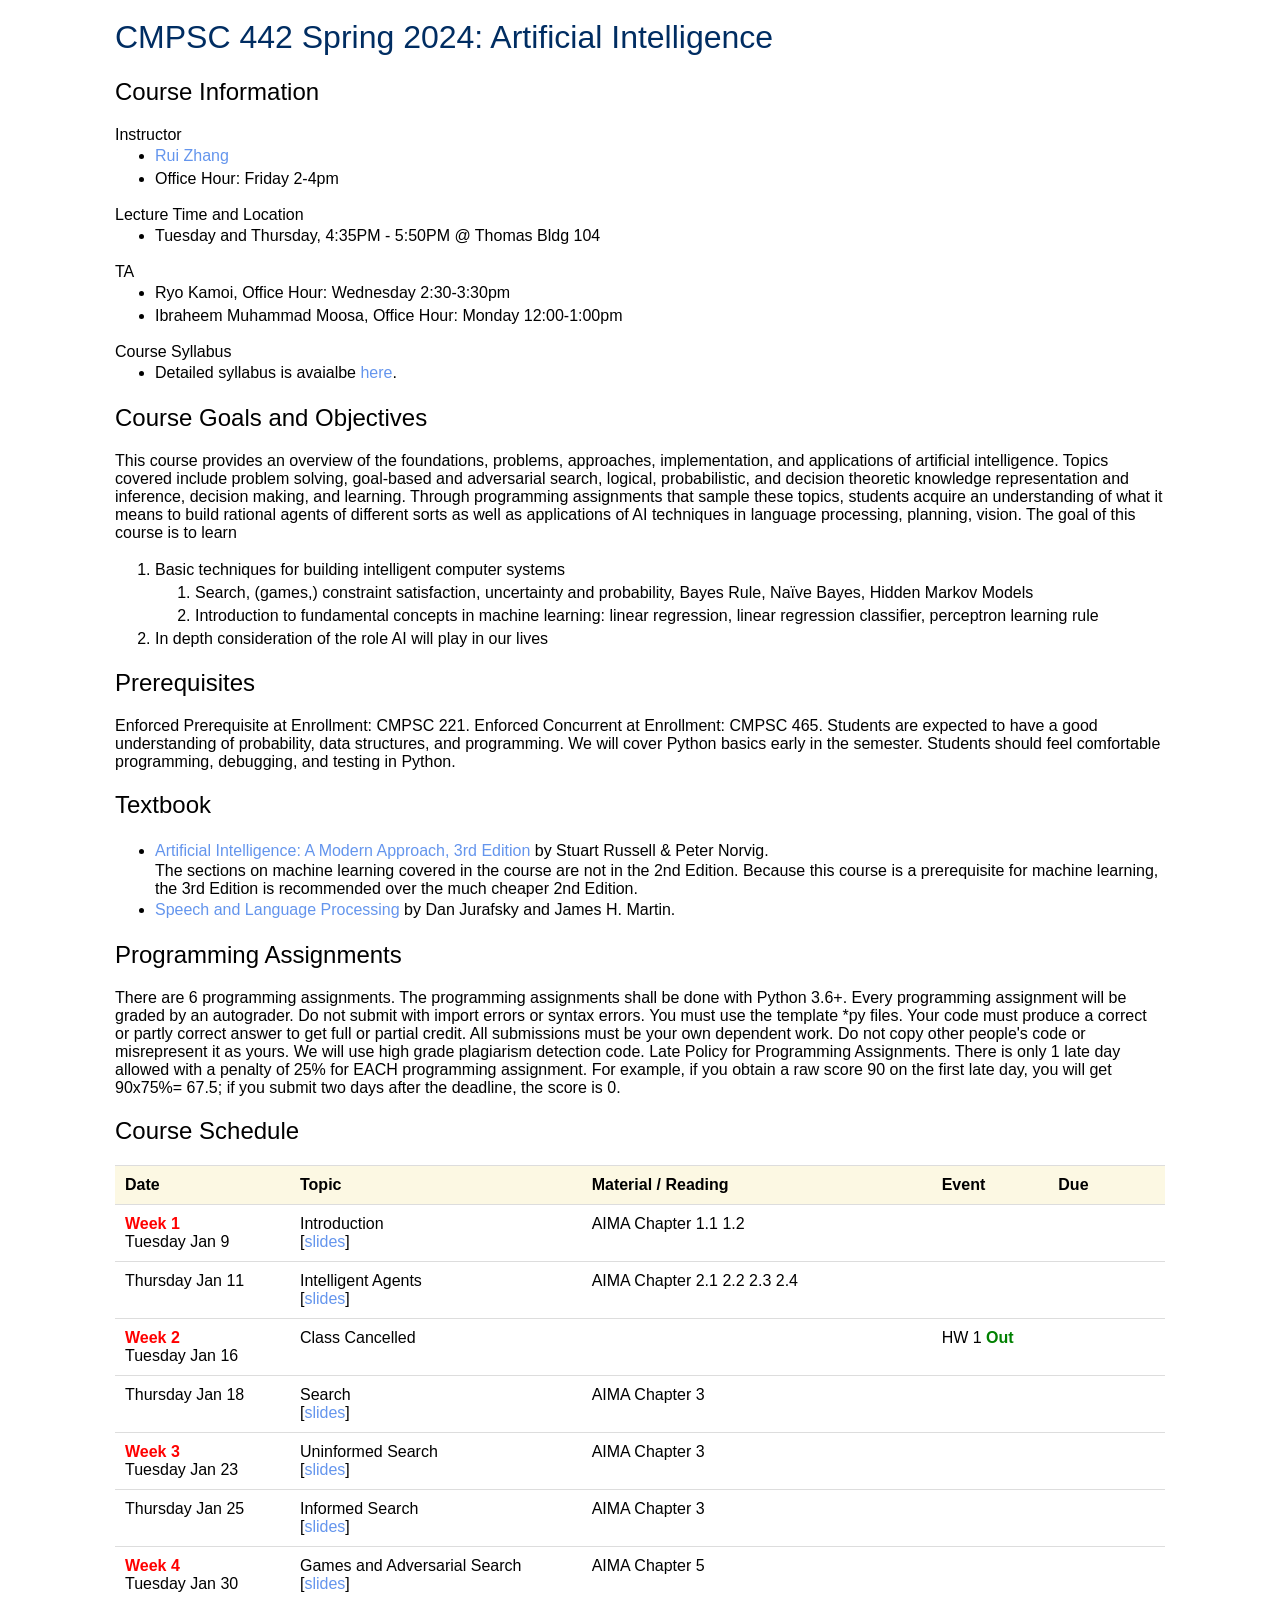
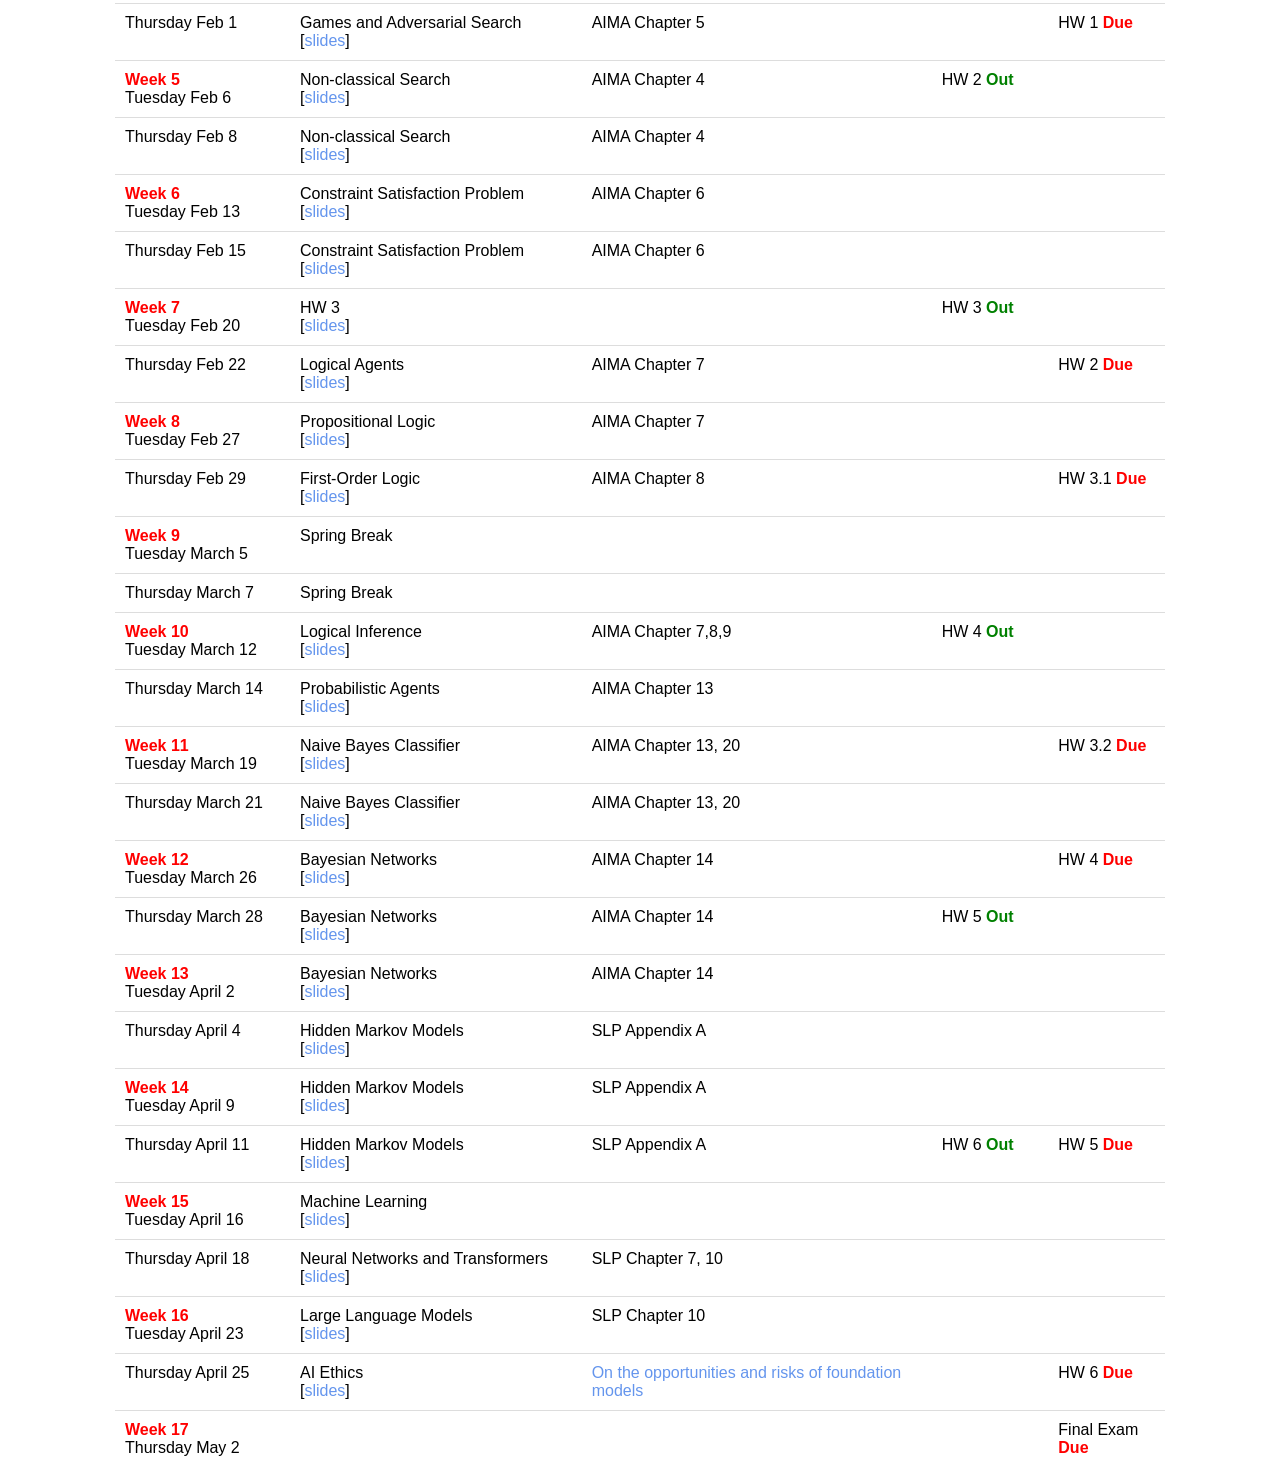
==== commit 1e5d4577: "update" ====
--- a/442.html
+++ b/442.html
@@ -15,7 +15,7 @@
 Instructor
     <ul>
         <li><a href="https://ryanzhumich.github.io/">Rui Zhang</a></li>
-        <li>Office Hour: TBD</li>
+        <li>Office Hour: Friday 2-4pm</li>
     </ul>
 Lecture Time and Location
     <ul>
@@ -23,8 +23,8 @@
     </ul>
 TA
     <ul>
-        <li>Ryo Kamoi, Office Hour: TBD</li>
-        <li>Ibraheem Muhammad Moosa, Office Hour: TBD</li>
+        <li>Ryo Kamoi, Office Hour: Wednesday 2:30-3:30pm</li>
+        <li>Ibraheem Muhammad Moosa, Office Hour: Monday 12:00-1:00pm </li>
     </ul>
 Course Syllabus
     <ul>
